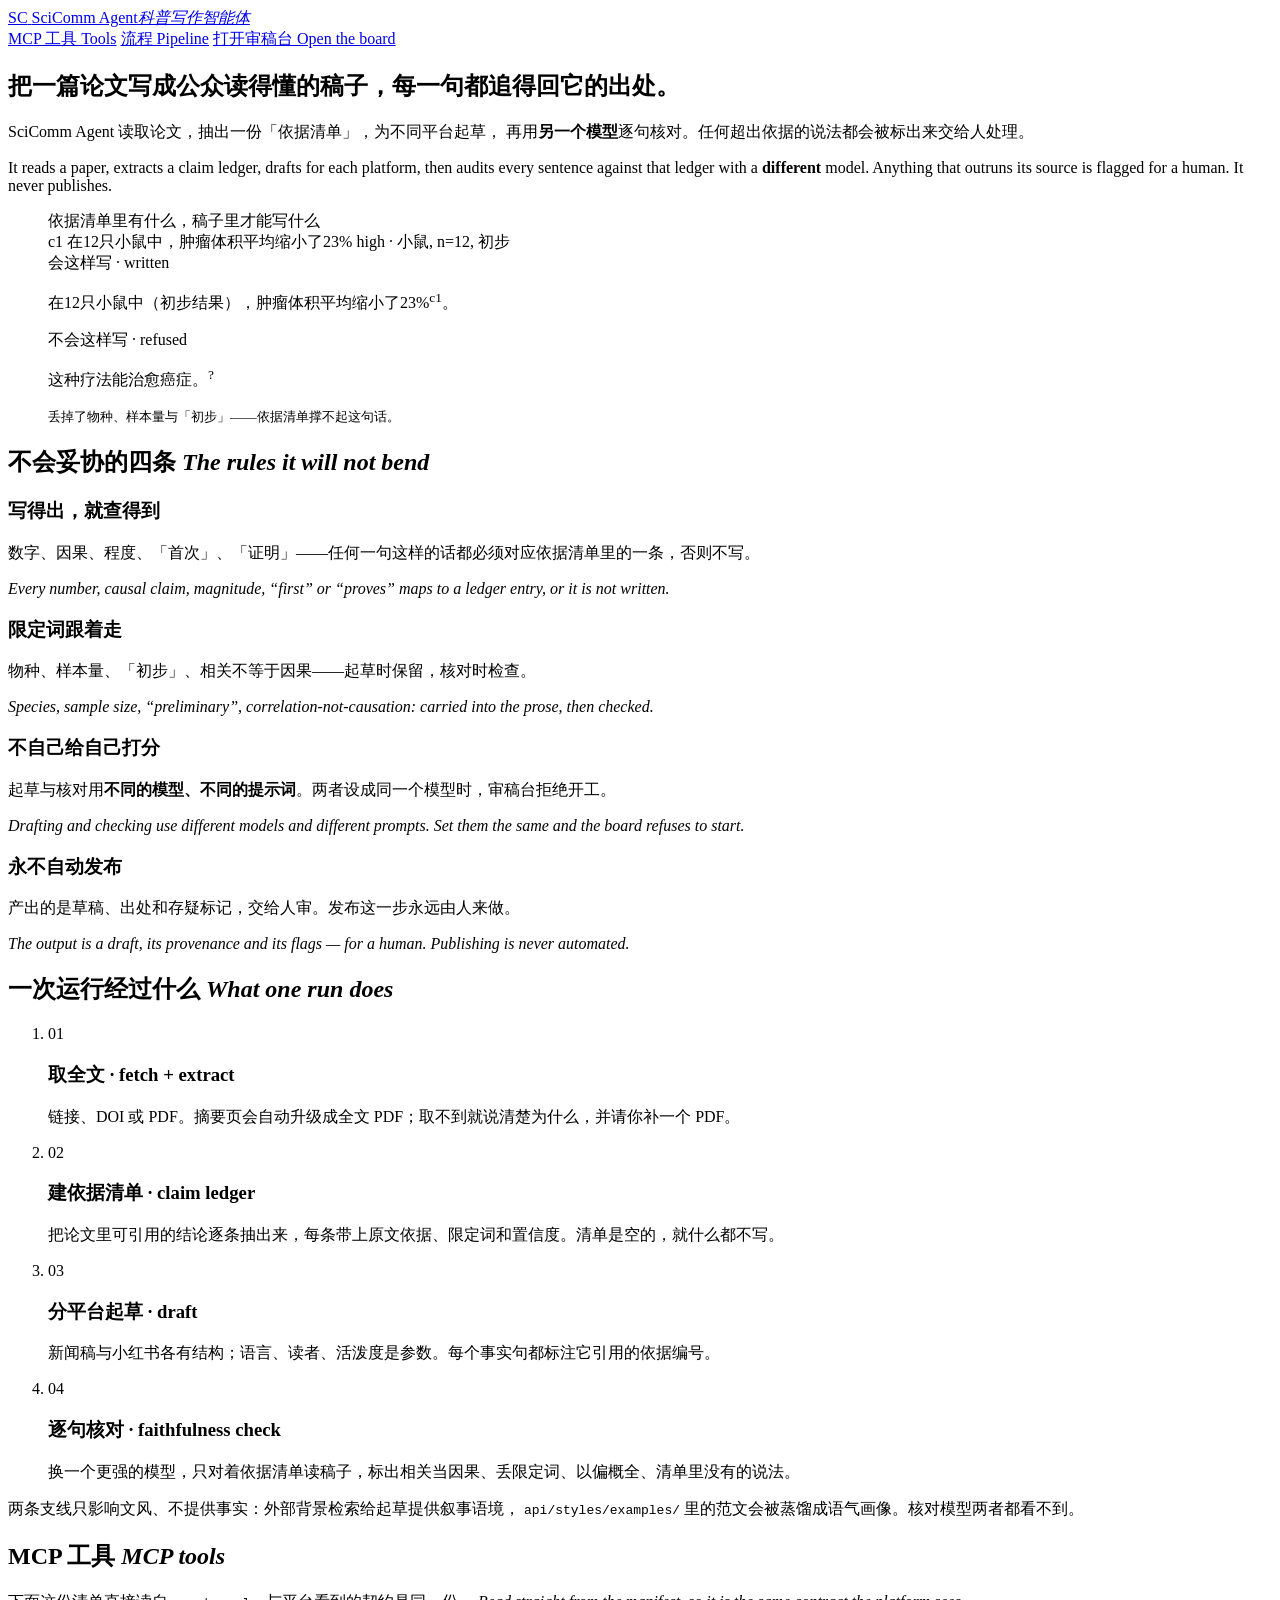
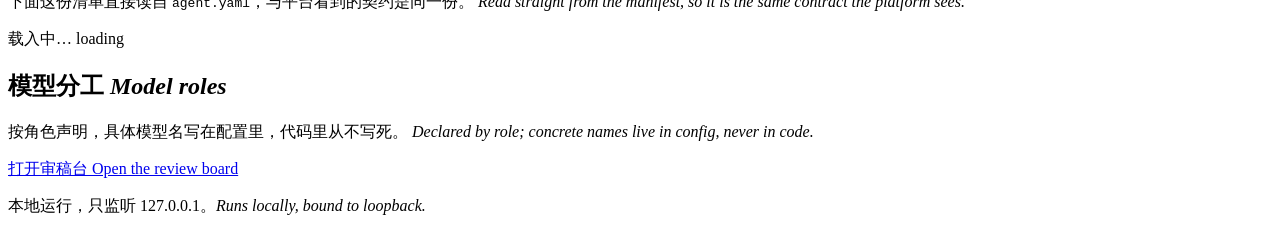
==== webui/static/front.html @ 06edc0e4 "feat(webui): an overview page at /, board moves to /board Opens with the thesis shown rather than cl" ====
<!doctype html>
<html lang="zh-CN">
<head>
<meta charset="utf-8">
<meta name="viewport" content="width=device-width, initial-scale=1">
<title>SciComm Agent · 科普写作智能体</title>
<link rel="preconnect" href="https://fonts.googleapis.com">
<link rel="preconnect" href="https://fonts.gstatic.com" crossorigin>
<link href="https://fonts.googleapis.com/css2?family=IBM+Plex+Mono:wght@400;500;600&family=IBM+Plex+Sans:wght@400;500;600;700&family=Source+Serif+4:opsz,wght@8..60,400;8..60,600&display=swap" rel="stylesheet">
<link rel="stylesheet" href="/static/board.css">
<link rel="stylesheet" href="/static/front.css">
</head>
<body class="front">

<header class="topbar">
  <a class="brand" href="/">
    <span class="masthead-mark">SC</span>
    <span class="brand-name">SciComm Agent<em id="version">科普写作智能体</em></span>
  </a>
  <nav>
    <a class="nav-link" href="#tools">MCP 工具 Tools</a>
    <a class="nav-link" href="#pipeline">流程 Pipeline</a>
    <a class="btn btn-inverse" href="/board">打开审稿台 Open the board</a>
  </nav>
</header>

<!-- the thesis, shown rather than claimed -->
<section class="hero">
  <div class="hero-copy">
    <h1>把一篇论文写成公众读得懂的稿子，<b>每一句都追得回它的出处。</b></h1>
    <p>SciComm Agent 读取论文，抽出一份「依据清单」，为不同平台起草，
       再用<strong>另一个模型</strong>逐句核对。任何超出依据的说法都会被标出来交给人处理。</p>
    <p class="en">It reads a paper, extracts a claim ledger, drafts for each platform, then audits
       every sentence against that ledger with a <strong>different</strong> model. Anything that
       outruns its source is flagged for a human. It never publishes.</p>
  </div>

  <figure class="demo">
    <figcaption>依据清单里有什么，稿子里才能写什么</figcaption>
    <div class="demo-ledger">
      <span class="demo-id">c1</span>
      <span>在12只小鼠中，肿瘤体积平均缩小了23%</span>
      <span class="demo-meta">high · 小鼠, n=12, 初步</span>
    </div>
    <div class="demo-row demo-ok">
      <span class="demo-verdict">会这样写 · written</span>
      <p>在12只小鼠中（初步结果），肿瘤体积平均缩小了23%<sup class="demo-cite">c1</sup>。</p>
    </div>
    <div class="demo-row demo-no">
      <span class="demo-verdict">不会这样写 · refused</span>
      <p><span class="demo-flag">这种疗法能治愈癌症。</span><sup class="demo-query">?</sup></p>
      <small>丢掉了物种、样本量与「初步」——依据清单撑不起这句话。</small>
    </div>
  </figure>
</section>

<!-- the four hard rules -->
<section class="band">
  <h2 class="section-head">不会妥协的四条 <em>The rules it will not bend</em></h2>
  <div class="rules">
    <article><h3>写得出，就查得到</h3><p>数字、因果、程度、「首次」、「证明」——任何一句这样的话都必须对应依据清单里的一条，否则不写。</p>
      <em>Every number, causal claim, magnitude, “first” or “proves” maps to a ledger entry, or it is not written.</em></article>
    <article><h3>限定词跟着走</h3><p>物种、样本量、「初步」、相关不等于因果——起草时保留，核对时检查。</p>
      <em>Species, sample size, “preliminary”, correlation-not-causation: carried into the prose, then checked.</em></article>
    <article><h3>不自己给自己打分</h3><p>起草与核对用<strong>不同的模型、不同的提示词</strong>。两者设成同一个模型时，审稿台拒绝开工。</p>
      <em>Drafting and checking use different models and different prompts. Set them the same and the board refuses to start.</em></article>
    <article><h3>永不自动发布</h3><p>产出的是草稿、出处和存疑标记，交给人审。发布这一步永远由人来做。</p>
      <em>The output is a draft, its provenance and its flags — for a human. Publishing is never automated.</em></article>
  </div>
</section>

<!-- the pipeline: genuinely a sequence, so it is numbered -->
<section class="band" id="pipeline">
  <h2 class="section-head">一次运行经过什么 <em>What one run does</em></h2>
  <ol class="pipeline">
    <li><span class="step">01</span><h3>取全文 · fetch + extract</h3>
      <p>链接、DOI 或 PDF。摘要页会自动升级成全文 PDF；取不到就说清楚为什么，并请你补一个 PDF。</p></li>
    <li><span class="step">02</span><h3>建依据清单 · claim ledger</h3>
      <p>把论文里可引用的结论逐条抽出来，每条带上原文依据、限定词和置信度。清单是空的，就什么都不写。</p></li>
    <li><span class="step">03</span><h3>分平台起草 · draft</h3>
      <p>新闻稿与小红书各有结构；语言、读者、活泼度是参数。每个事实句都标注它引用的依据编号。</p></li>
    <li><span class="step">04</span><h3>逐句核对 · faithfulness check</h3>
      <p>换一个更强的模型，只对着依据清单读稿子，标出相关当因果、丢限定词、以偏概全、清单里没有的说法。</p></li>
  </ol>
  <p class="aside">两条支线只影响文风、不提供事实：外部背景检索给起草提供叙事语境，
    <code>api/styles/examples/</code> 里的范文会被蒸馏成语气画像。核对模型两者都看不到。</p>
</section>

<!-- read straight from agent.yaml -->
<section class="band" id="tools">
  <h2 class="section-head">MCP 工具 <em>MCP tools</em></h2>
  <p class="aside">下面这份清单直接读自 <code>agent.yaml</code>，与平台看到的契约是同一份。
    <em>Read straight from the manifest, so it is the same contract the platform sees.</em></p>
  <div id="tools-list" class="tools">载入中… loading</div>
</section>

<section class="band">
  <h2 class="section-head">模型分工 <em>Model roles</em></h2>
  <p class="aside">按角色声明，具体模型名写在配置里，代码里从不写死。
    <em>Declared by role; concrete names live in config, never in code.</em></p>
  <div id="roles-list" class="roles"></div>
</section>

<footer class="foot">
  <a class="btn btn-solid" href="/board">打开审稿台 Open the review board</a>
  <p>本地运行，只监听 127.0.0.1。<em>Runs locally, bound to loopback.</em></p>
</footer>

<script src="/static/front.js"></script>
</body>
</html>
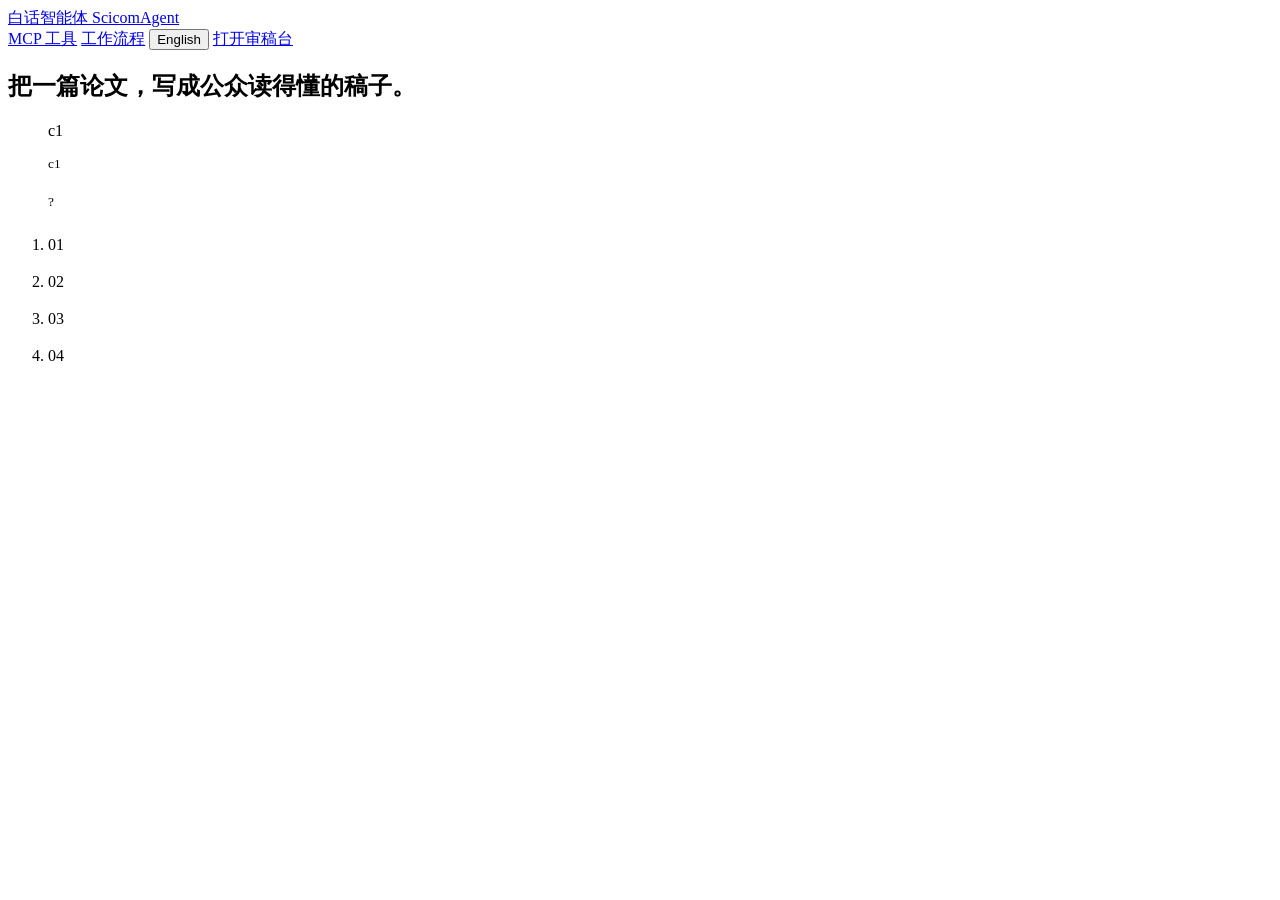
==== commit e9c0f12c: "feat(ui): 中文/English modes, ScicomAgent naming, key-aware model pickers The interface spoke both lan" ====
--- a/webui/static/front.html
+++ b/webui/static/front.html
@@ -3,7 +3,8 @@
 <head>
 <meta charset="utf-8">
 <meta name="viewport" content="width=device-width, initial-scale=1">
-<title>SciComm Agent · 科普写作智能体</title>
+<title>ScicomAgent</title>
+<meta data-i18n-doctitle="app.title.front">
 <link rel="preconnect" href="https://fonts.googleapis.com">
 <link rel="preconnect" href="https://fonts.gstatic.com" crossorigin>
 <link href="https://fonts.googleapis.com/css2?family=IBM+Plex+Mono:wght@400;500;600&family=IBM+Plex+Sans:wght@400;500;600;700&family=Source+Serif+4:opsz,wght@8..60,400;8..60,600&display=swap" rel="stylesheet">
@@ -14,98 +15,82 @@
 
 <header class="topbar">
   <a class="brand" href="/">
-    <span class="masthead-mark">SC</span>
-    <span class="brand-name">SciComm Agent<em id="version">科普写作智能体</em></span>
+    <span class="brand-name" data-i18n="app.name">白话智能体</span>
+    <span class="brand-sub" data-i18n="app.sub">ScicomAgent</span>
   </a>
   <nav>
-    <a class="nav-link" href="#tools">MCP 工具 Tools</a>
-    <a class="nav-link" href="#pipeline">流程 Pipeline</a>
-    <a class="btn btn-inverse" href="/board">打开审稿台 Open the board</a>
+    <a class="nav-link" href="#tools" data-i18n="nav.tools">MCP 工具</a>
+    <a class="nav-link" href="#pipeline" data-i18n="nav.pipeline">工作流程</a>
+    <button class="btn btn-lang" type="button" data-lang-switch data-i18n-title="lang.label">English</button>
+    <a class="btn btn-inverse" href="/board" data-i18n="nav.board">打开审稿台</a>
   </nav>
 </header>
 
-<!-- the thesis, shown rather than claimed -->
 <section class="hero">
   <div class="hero-copy">
-    <h1>把一篇论文写成公众读得懂的稿子，<b>每一句都追得回它的出处。</b></h1>
-    <p>SciComm Agent 读取论文，抽出一份「依据清单」，为不同平台起草，
-       再用<strong>另一个模型</strong>逐句核对。任何超出依据的说法都会被标出来交给人处理。</p>
-    <p class="en">It reads a paper, extracts a claim ledger, drafts for each platform, then audits
-       every sentence against that ledger with a <strong>different</strong> model. Anything that
-       outruns its source is flagged for a human. It never publishes.</p>
+    <h1 data-i18n="front.hero.title">把一篇论文，写成公众读得懂的稿子。</h1>
+    <p data-i18n="front.hero.lead"></p>
+    <p class="en" data-i18n="front.hero.note"></p>
   </div>
 
   <figure class="demo">
-    <figcaption>依据清单里有什么，稿子里才能写什么</figcaption>
+    <figcaption data-i18n="front.demo.caption"></figcaption>
     <div class="demo-ledger">
       <span class="demo-id">c1</span>
-      <span>在12只小鼠中，肿瘤体积平均缩小了23%</span>
-      <span class="demo-meta">high · 小鼠, n=12, 初步</span>
+      <span data-i18n="front.demo.claim"></span>
+      <span class="demo-meta" data-i18n="front.demo.meta"></span>
     </div>
     <div class="demo-row demo-ok">
-      <span class="demo-verdict">会这样写 · written</span>
-      <p>在12只小鼠中（初步结果），肿瘤体积平均缩小了23%<sup class="demo-cite">c1</sup>。</p>
+      <span class="demo-verdict" data-i18n="front.demo.written"></span>
+      <p><span data-i18n="front.demo.writtenText"></span><sup class="demo-cite">c1</sup><span data-i18n="front.demo.stop"></span></p>
     </div>
     <div class="demo-row demo-no">
-      <span class="demo-verdict">不会这样写 · refused</span>
-      <p><span class="demo-flag">这种疗法能治愈癌症。</span><sup class="demo-query">?</sup></p>
-      <small>丢掉了物种、样本量与「初步」——依据清单撑不起这句话。</small>
+      <span class="demo-verdict" data-i18n="front.demo.refused"></span>
+      <p><span class="demo-flag" data-i18n="front.demo.refusedText"></span><sup class="demo-query">?</sup></p>
+      <small data-i18n="front.demo.why"></small>
     </div>
   </figure>
 </section>
 
-<!-- the four hard rules -->
 <section class="band">
-  <h2 class="section-head">不会妥协的四条 <em>The rules it will not bend</em></h2>
+  <h2 class="section-head" data-i18n="front.rules.head"></h2>
   <div class="rules">
-    <article><h3>写得出，就查得到</h3><p>数字、因果、程度、「首次」、「证明」——任何一句这样的话都必须对应依据清单里的一条，否则不写。</p>
-      <em>Every number, causal claim, magnitude, “first” or “proves” maps to a ledger entry, or it is not written.</em></article>
-    <article><h3>限定词跟着走</h3><p>物种、样本量、「初步」、相关不等于因果——起草时保留，核对时检查。</p>
-      <em>Species, sample size, “preliminary”, correlation-not-causation: carried into the prose, then checked.</em></article>
-    <article><h3>不自己给自己打分</h3><p>起草与核对用<strong>不同的模型、不同的提示词</strong>。两者设成同一个模型时，审稿台拒绝开工。</p>
-      <em>Drafting and checking use different models and different prompts. Set them the same and the board refuses to start.</em></article>
-    <article><h3>永不自动发布</h3><p>产出的是草稿、出处和存疑标记，交给人审。发布这一步永远由人来做。</p>
-      <em>The output is a draft, its provenance and its flags — for a human. Publishing is never automated.</em></article>
+    <article><h3 data-i18n="front.rules.1.title"></h3><p data-i18n="front.rules.1.body"></p></article>
+    <article><h3 data-i18n="front.rules.2.title"></h3><p data-i18n="front.rules.2.body"></p></article>
+    <article><h3 data-i18n="front.rules.3.title"></h3><p data-i18n="front.rules.3.body"></p></article>
+    <article><h3 data-i18n="front.rules.4.title"></h3><p data-i18n="front.rules.4.body"></p></article>
   </div>
 </section>
 
-<!-- the pipeline: genuinely a sequence, so it is numbered -->
 <section class="band" id="pipeline">
-  <h2 class="section-head">一次运行经过什么 <em>What one run does</em></h2>
+  <h2 class="section-head" data-i18n="front.pipeline.head"></h2>
   <ol class="pipeline">
-    <li><span class="step">01</span><h3>取全文 · fetch + extract</h3>
-      <p>链接、DOI 或 PDF。摘要页会自动升级成全文 PDF；取不到就说清楚为什么，并请你补一个 PDF。</p></li>
-    <li><span class="step">02</span><h3>建依据清单 · claim ledger</h3>
-      <p>把论文里可引用的结论逐条抽出来，每条带上原文依据、限定词和置信度。清单是空的，就什么都不写。</p></li>
-    <li><span class="step">03</span><h3>分平台起草 · draft</h3>
-      <p>新闻稿与小红书各有结构；语言、读者、活泼度是参数。每个事实句都标注它引用的依据编号。</p></li>
-    <li><span class="step">04</span><h3>逐句核对 · faithfulness check</h3>
-      <p>换一个更强的模型，只对着依据清单读稿子，标出相关当因果、丢限定词、以偏概全、清单里没有的说法。</p></li>
+    <li><span class="step">01</span><h3 data-i18n="front.pipeline.1.title"></h3><p data-i18n="front.pipeline.1.body"></p></li>
+    <li><span class="step">02</span><h3 data-i18n="front.pipeline.2.title"></h3><p data-i18n="front.pipeline.2.body"></p></li>
+    <li><span class="step">03</span><h3 data-i18n="front.pipeline.3.title"></h3><p data-i18n="front.pipeline.3.body"></p></li>
+    <li><span class="step">04</span><h3 data-i18n="front.pipeline.4.title"></h3><p data-i18n="front.pipeline.4.body"></p></li>
   </ol>
-  <p class="aside">两条支线只影响文风、不提供事实：外部背景检索给起草提供叙事语境，
-    <code>api/styles/examples/</code> 里的范文会被蒸馏成语气画像。核对模型两者都看不到。</p>
+  <p class="aside" data-i18n-html="front.pipeline.aside"></p>
 </section>
 
-<!-- read straight from agent.yaml -->
 <section class="band" id="tools">
-  <h2 class="section-head">MCP 工具 <em>MCP tools</em></h2>
-  <p class="aside">下面这份清单直接读自 <code>agent.yaml</code>，与平台看到的契约是同一份。
-    <em>Read straight from the manifest, so it is the same contract the platform sees.</em></p>
-  <div id="tools-list" class="tools">载入中… loading</div>
+  <h2 class="section-head" data-i18n="front.tools.head"></h2>
+  <p class="aside" data-i18n-html="front.tools.aside"></p>
+  <div id="tools-list" class="tools"></div>
 </section>
 
 <section class="band">
-  <h2 class="section-head">模型分工 <em>Model roles</em></h2>
-  <p class="aside">按角色声明，具体模型名写在配置里，代码里从不写死。
-    <em>Declared by role; concrete names live in config, never in code.</em></p>
+  <h2 class="section-head" data-i18n="front.roles.head"></h2>
+  <p class="aside" data-i18n="front.roles.aside"></p>
   <div id="roles-list" class="roles"></div>
 </section>
 
 <footer class="foot">
-  <a class="btn btn-solid" href="/board">打开审稿台 Open the review board</a>
-  <p>本地运行，只监听 127.0.0.1。<em>Runs locally, bound to loopback.</em></p>
+  <a class="btn btn-solid" href="/board" data-i18n="front.foot.cta"></a>
+  <p data-i18n="front.foot.note"></p>
 </footer>
 
+<script src="/static/i18n.js"></script>
 <script src="/static/front.js"></script>
 </body>
 </html>
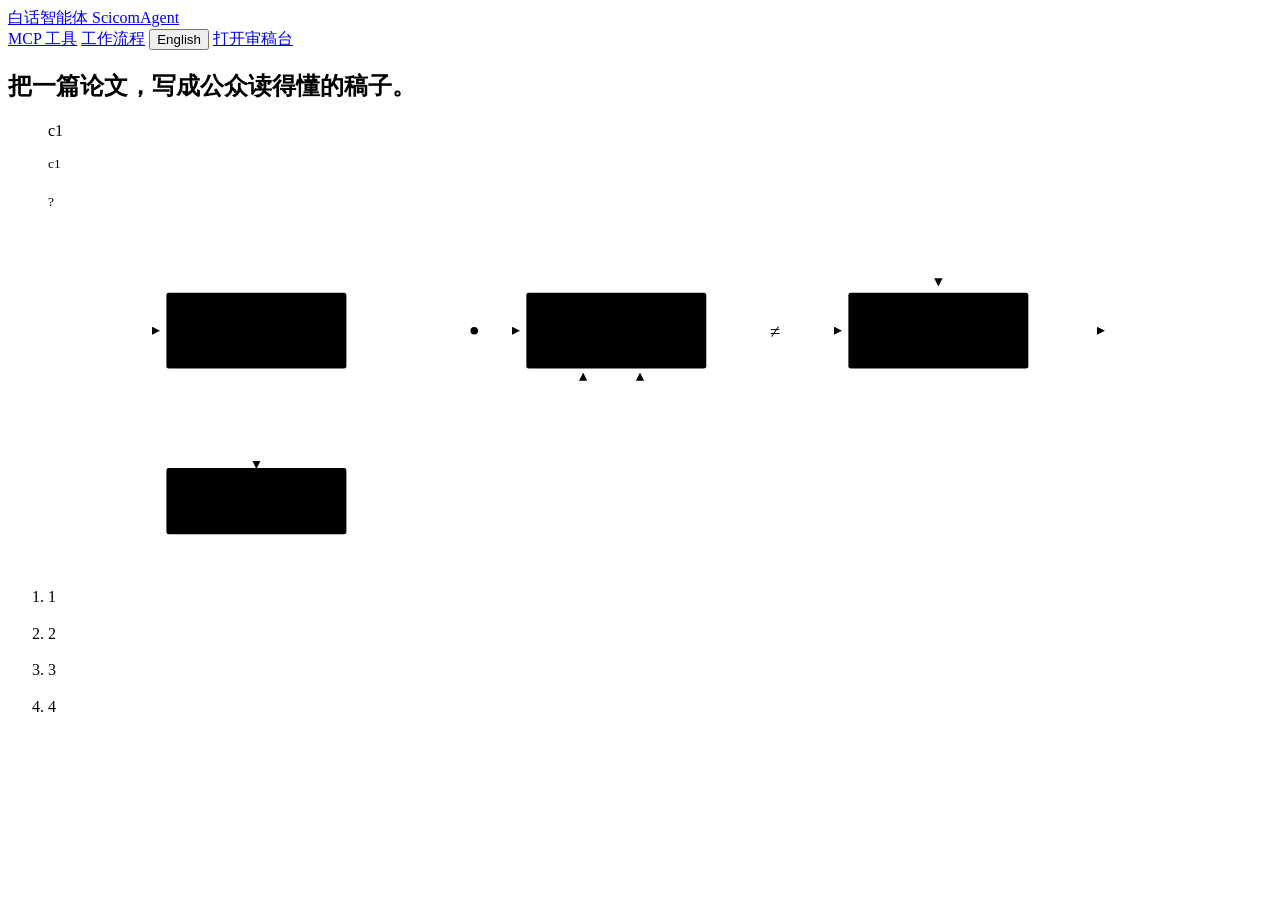
==== commit 2e4d9d3d: "feat(front): selling points and a diagram of the four agents Drawn from the midterm deck (SciComm_Ag" ====
--- a/webui/static/front.html
+++ b/webui/static/front.html
@@ -52,6 +52,16 @@
   </figure>
 </section>
 
+<section class="band band-sell">
+  <p class="eyebrow" data-i18n="front.sell.eyebrow"></p>
+  <h2 class="sell-head" data-i18n="front.sell.head"></h2>
+  <div class="sell">
+    <article><h3 data-i18n="front.sell.1.title"></h3><p data-i18n="front.sell.1.body"></p></article>
+    <article><h3 data-i18n="front.sell.2.title"></h3><p data-i18n="front.sell.2.body"></p></article>
+    <article><h3 data-i18n="front.sell.3.title"></h3><p data-i18n="front.sell.3.body"></p></article>
+  </div>
+</section>
+
 <section class="band">
   <h2 class="section-head" data-i18n="front.rules.head"></h2>
   <div class="rules">
@@ -63,14 +73,86 @@
 </section>
 
 <section class="band" id="pipeline">
-  <h2 class="section-head" data-i18n="front.pipeline.head"></h2>
-  <ol class="pipeline">
-    <li><span class="step">01</span><h3 data-i18n="front.pipeline.1.title"></h3><p data-i18n="front.pipeline.1.body"></p></li>
-    <li><span class="step">02</span><h3 data-i18n="front.pipeline.2.title"></h3><p data-i18n="front.pipeline.2.body"></p></li>
-    <li><span class="step">03</span><h3 data-i18n="front.pipeline.3.title"></h3><p data-i18n="front.pipeline.3.body"></p></li>
-    <li><span class="step">04</span><h3 data-i18n="front.pipeline.4.title"></h3><p data-i18n="front.pipeline.4.body"></p></li>
+  <h2 class="section-head" data-i18n="front.agents.head"></h2>
+  <p class="aside" data-i18n="front.agents.lead"></p>
+
+  <figure class="agentmap">
+    <svg viewBox="0 0 1000 280" role="img" data-i18n-aria="front.agents.alt">
+      <defs>
+        <marker id="tip" viewBox="0 0 10 10" refX="9" refY="5" markerWidth="7" markerHeight="7" orient="auto-start-reverse">
+          <path d="M0 0 L10 5 L0 10 z" fill="currentColor"/>
+        </marker>
+      </defs>
+
+      <!-- the provenance path: paper -> ledger -> draft -> checked -> you -->
+      <g class="flow">
+        <line x1="72" y1="80" x2="94" y2="80" marker-end="url(#tip)"/>
+        <line x1="252" y1="80" x2="398" y2="80" marker-end="url(#tip)"/>
+        <line x1="556" y1="80" x2="596" y2="80"/>
+        <line x1="632" y1="80" x2="670" y2="80" marker-end="url(#tip)"/>
+        <line x1="828" y1="80" x2="892" y2="80" marker-end="url(#tip)"/>
+        <!-- the same ledger also goes straight to the reviewer -->
+        <path d="M360 80 V 24 H 752 V 42" fill="none" marker-end="url(#tip)"/>
+        <circle cx="360" cy="80" r="3.2" stroke="none"/>
+      </g>
+
+      <!-- background: framing only, and it stops at the drafter -->
+      <g class="side">
+        <path d="M176 112 V 196" fill="none" marker-end="url(#tip)"/>
+        <path d="M252 224 H 452 V 116" fill="none" marker-end="url(#tip)"/>
+      </g>
+
+      <!-- the redraft loop -->
+      <g class="loop">
+        <path d="M752 112 V 160 H 500 V 116" fill="none" marker-end="url(#tip)"/>
+      </g>
+
+      <g class="node">
+        <rect x="100" y="48" width="152" height="64" rx="2"/>
+        <rect x="404" y="48" width="152" height="64" rx="2"/>
+        <rect x="676" y="48" width="152" height="64" rx="2"/>
+        <rect x="100" y="196" width="152" height="56" rx="2"/>
+      </g>
+
+      <g class="name" text-anchor="middle">
+        <text x="176" y="76" data-i18n="diagram.extractor"></text>
+        <text x="480" y="76" data-i18n="diagram.drafter"></text>
+        <text x="752" y="76" data-i18n="diagram.reviewer"></text>
+        <text x="176" y="220" data-i18n="diagram.researcher"></text>
+      </g>
+      <g class="role" text-anchor="middle">
+        <text x="176" y="96">extractor</text>
+        <text x="480" y="96">drafter</text>
+        <text x="752" y="96">reviewer</text>
+        <text x="176" y="240">researcher</text>
+      </g>
+
+      <g class="edge" text-anchor="middle">
+        <text x="300" y="70" data-i18n="diagram.ledger"></text>
+        <text x="613" y="62" data-i18n="diagram.draft"></text>
+        <text x="860" y="70" data-i18n="diagram.flags"></text>
+        <text x="556" y="17" data-i18n="diagram.ledgerOnly"></text>
+        <text x="352" y="216" data-i18n="diagram.background"></text>
+        <text x="626" y="176" data-i18n="diagram.redraft"></text>
+      </g>
+      <g class="edge" text-anchor="start">
+        <text x="186" y="158" data-i18n="diagram.topic"></text>
+        <text x="902" y="84" class="terminal" data-i18n="diagram.human"></text>
+      </g>
+      <g class="edge" text-anchor="end">
+        <text x="66" y="84" class="terminal" data-i18n="diagram.paper"></text>
+      </g>
+      <text x="614" y="86" text-anchor="middle" class="constraint">≠<title data-i18n="diagram.different"></title></text>
+    </svg>
+    <figcaption data-i18n="front.agents.caption"></figcaption>
+  </figure>
+
+  <ol class="agentlist">
+    <li><span class="agent-n">1</span><h3 data-i18n="diagram.extractor"></h3><p data-i18n="front.agents.1.body"></p></li>
+    <li><span class="agent-n">2</span><h3 data-i18n="diagram.researcher"></h3><p data-i18n="front.agents.2.body"></p></li>
+    <li><span class="agent-n">3</span><h3 data-i18n="diagram.drafter"></h3><p data-i18n="front.agents.3.body"></p></li>
+    <li><span class="agent-n">4</span><h3 data-i18n="diagram.reviewer"></h3><p data-i18n="front.agents.4.body"></p></li>
   </ol>
-  <p class="aside" data-i18n-html="front.pipeline.aside"></p>
 </section>
 
 <section class="band" id="tools">
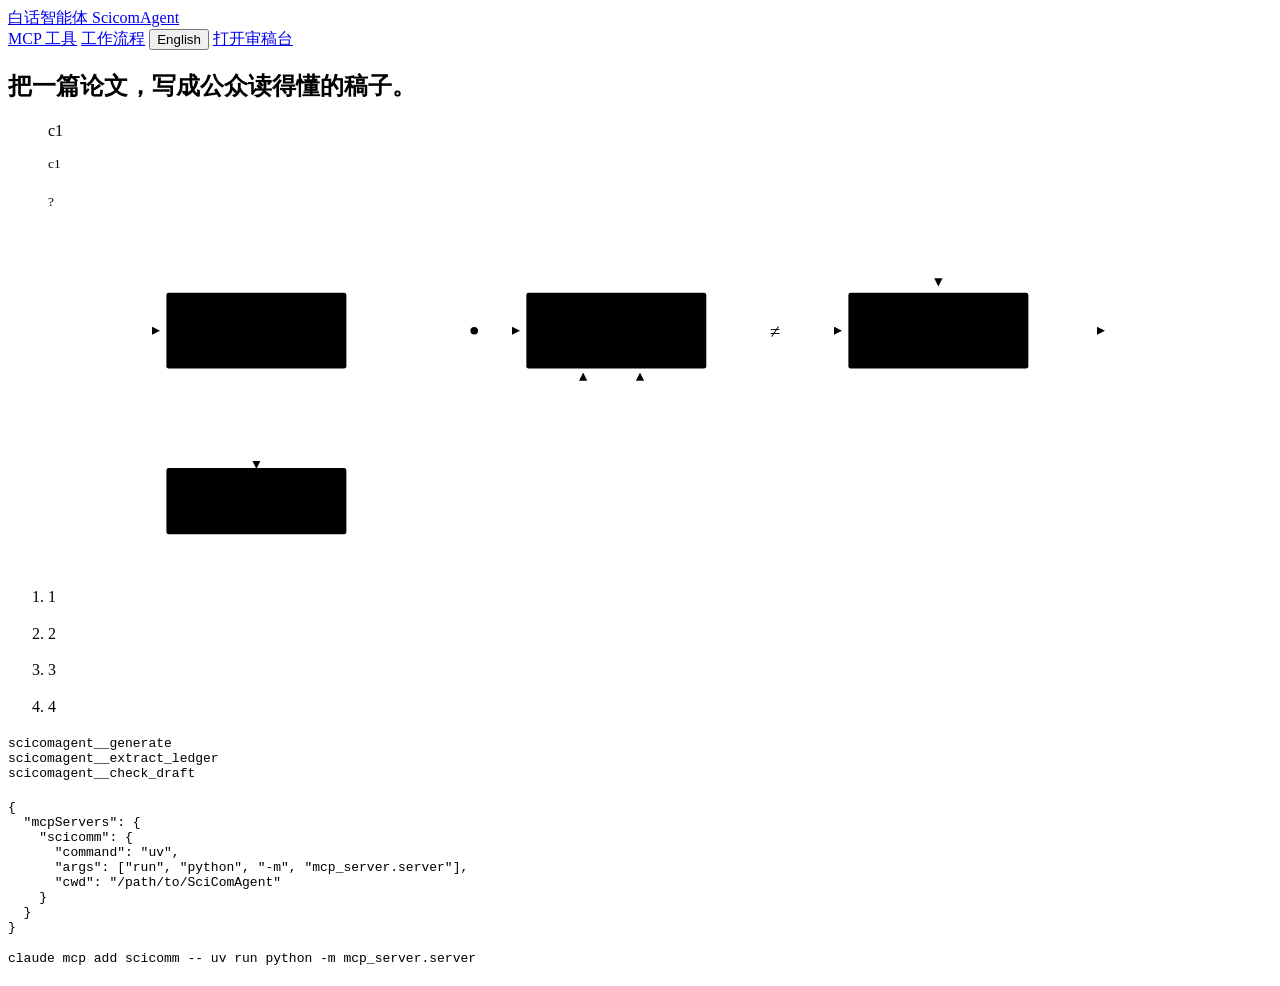
==== commit 218745a0: "feat(front): how to connect, and Chinese for every MCP tool The tools section listed what exists wit" ====
--- a/webui/static/front.html
+++ b/webui/static/front.html
@@ -156,8 +156,36 @@
 </section>
 
 <section class="band" id="tools">
-  <h2 class="section-head" data-i18n="front.tools.head"></h2>
-  <p class="aside" data-i18n-html="front.tools.aside"></p>
+  <h2 class="section-head" data-i18n="front.connect.head"></h2>
+  <p class="aside" data-i18n="front.connect.lead"></p>
+
+  <div class="connect">
+    <article>
+      <h3 data-i18n="front.connect.platformTitle"></h3>
+      <p data-i18n-html="front.connect.platformBody"></p>
+      <pre><code>scicomagent__generate
+scicomagent__extract_ledger
+scicomagent__check_draft</code></pre>
+    </article>
+    <article>
+      <h3 data-i18n="front.connect.localTitle"></h3>
+      <p data-i18n="front.connect.localBody"></p>
+      <pre><code>{
+  "mcpServers": {
+    "scicomm": {
+      "command": "uv",
+      "args": ["run", "python", "-m", "mcp_server.server"],
+      "cwd": "/path/to/SciComAgent"
+    }
+  }
+}</code></pre>
+      <p class="connect-alt" data-i18n="front.connect.cli"></p>
+      <pre><code>claude mcp add scicomm -- uv run python -m mcp_server.server</code></pre>
+      <p class="connect-alt" data-i18n-html="front.connect.remote"></p>
+    </article>
+  </div>
+
+  <h2 class="section-head section-head-sub" data-i18n="front.tools.head"></h2>
   <div id="tools-list" class="tools"></div>
 </section>
 
